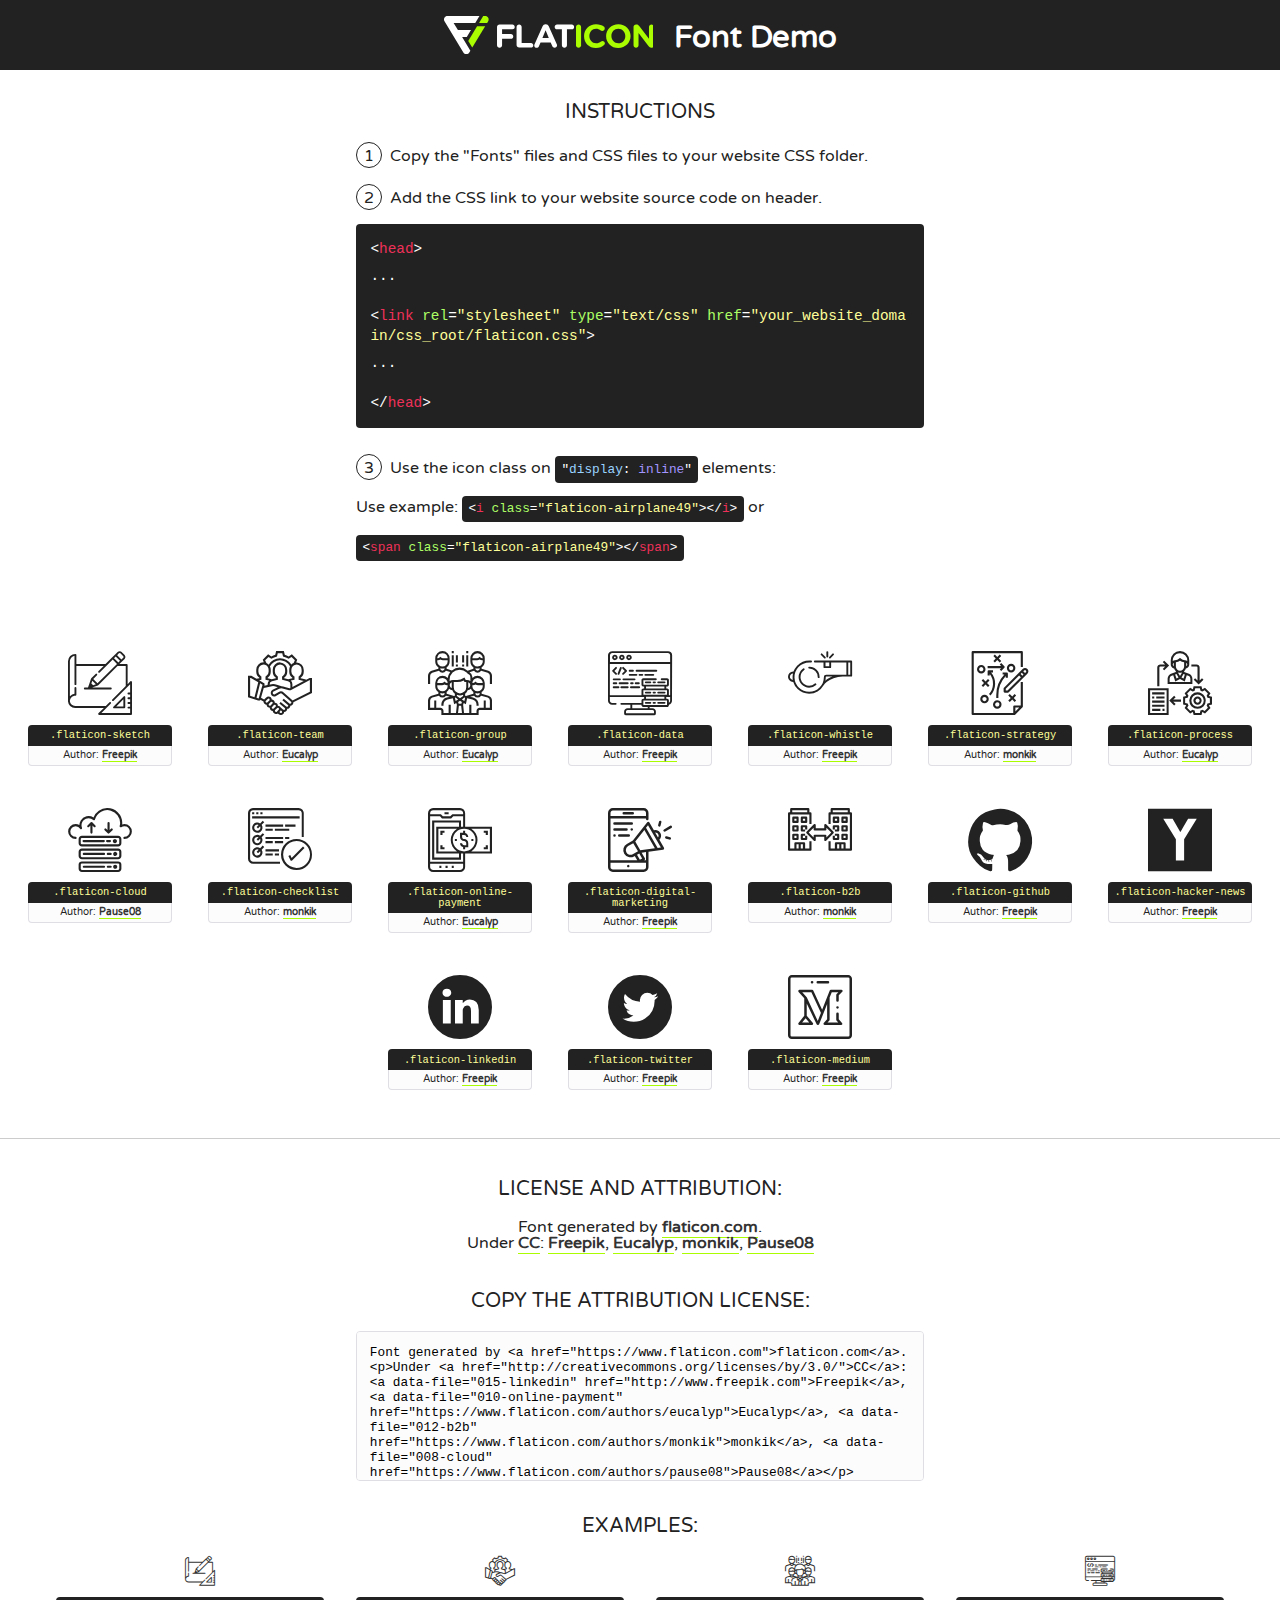
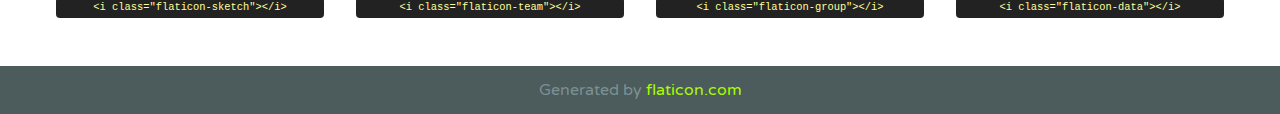
==== assets/css/flaticon.html @ 8e092d2d "initial commit" ====
<!DOCTYPE html>
<!--
  Flaticon icon font: Flaticon
  Creation date: 05/05/2019 07:32
-->
<html>
<!DOCTYPE html>
<html>

<head>
    <title>Flaticon WebFont</title>
    <link href="http://fonts.googleapis.com/css?family=Varela+Round" rel="stylesheet" type="text/css" />
    <link rel="stylesheet" type="text/css" href="flaticon.css">
    <meta charset="UTF-8">
    <style>
    html, body, div, span, applet, object, iframe,
    h1, h2, h3, h4, h5, h6, p, blockquote, pre,
    a, abbr, acronym, address, big, cite, code,
    del, dfn, em, img, ins, kbd, q, s, samp,
    small, strike, strong, sub, sup, tt, var,
    b, u, i, center,
    dl, dt, dd, ol, ul, li,
    fieldset, form, label, legend,
    table, caption, tbody, tfoot, thead, tr, th, td,
    article, aside, canvas, details, embed, 
    figure, figcaption, footer, header, hgroup, 
    menu, nav, output, ruby, section, summary,
    time, mark, audio, video {
        margin: 0;
        padding: 0;
        border: 0;
        font-size: 100%;
        font: inherit;
        vertical-align: baseline;
    }
    /* HTML5 display-role reset for older browsers */
    article, aside, details, figcaption, figure, 
    footer, header, hgroup, menu, nav, section {
        display: block;
    }
    body {
        line-height: 1;
    }
    ol, ul {
        list-style: none;
    }
    blockquote, q {
        quotes: none;
    }
    blockquote:before, blockquote:after,
    q:before, q:after {
        content: '';
        content: none;
    }
    table {
        border-collapse: collapse;
        border-spacing: 0;
    }
    body {
        font-family: 'Varela Round', Helvetica, Arial, sans-serif;
        font-size: 16px;
        color: #222;
    }
    a {
        color: #333;
        border-bottom: 1px solid #a9fd00;
        font-weight: bold;
        text-decoration: none;
    }
    * {
        -moz-box-sizing: border-box;
        -webkit-box-sizing: border-box;
        box-sizing: border-box;
        margin: 0;
        padding: 0;
    }
    [class^="flaticon-"]:before, [class*=" flaticon-"]:before, [class^="flaticon-"]:after, [class*=" flaticon-"]:after {
        font-family: Flaticon;
        font-size: 30px;
        font-style: normal;
        margin-left: 20px;
        color: #333;
    }
    .wrapper {
        max-width: 600px;
        margin: auto;
        padding: 0 1em;
    }
    .title {
        font-size: 1.25em;
        text-align: center;
        margin-bottom: 1em;
        text-transform: uppercase;
    }
    header {
        text-align: center;
        background-color: #222;
        color: #fff;
        padding: 1em;
    }
    header .logo {
        width: 210px;
        height: 38px;
        display: inline-block;
        vertical-align: middle;
        margin-right: 1em;
        border: none;
    }
    header strong {
        font-size: 1.95em;
        font-weight: bold;
        vertical-align: middle;
        margin-top: 5px;
        display: inline-block;
    }
    .demo {
        margin: 2em auto;
        line-height: 1.25em;
    }
    .demo ul li {
        margin-bottom: 1em;
    }
    .demo ul li .num {
        color: #222;
        border-radius: 20px;
        display: inline-block;
        width: 26px;
        padding: 3px;
        height: 26px;
        text-align: center;
        margin-right: 0.5em;
        border: 1px solid #222;
    }
    .demo ul li code {
        background-color: #222;
        border-radius: 4px;
        padding: 0.25em 0.5em;
        display: inline-block;
        color: #fff;
        font-family: Consolas,Monaco,Lucida Console,Liberation Mono,DejaVu Sans Mono,Bitstream Vera Sans Mono,Courier New, monospace;
        font-weight: lighter;
        margin-top: 1em;
        font-size: 0.8em;
        word-break: break-all;
    }
    .demo ul li code.big {
        padding: 1em;
        font-size: 0.9em;
    }
    .demo ul li code .red {
        color: #EF3159;
    }
    .demo ul li code .green {
        color: #ACFF65;
    }
    .demo ul li code .yellow {
        color: #FFFF99;
    }
    .demo ul li code .blue {
        color: #99D3FF;
    }
    .demo ul li code .purple {
        color: #A295FF;
    }
    .demo ul li code .dots {
        margin-top: 0.5em;
        display: block;
    }
    #glyphs {
        border-bottom: 1px solid #ccc;
        padding: 2em 0;
        text-align: center;
    }
    .glyph {
        display: inline-block;
        width: 9em;
        margin: 1em;
        text-align: center;
        vertical-align: top;
        background: #FFF;
    }
    .glyph .glyph-icon {
        padding: 10px;
        display: block;
        font-family:"Flaticon";
        font-size: 64px;
        line-height: 1;
    }
    .glyph .glyph-icon:before {
        font-size: 64px;
        color: #222;
        margin-left: 0;
    }
    .class-name {
        font-size: 0.65em;
        background-color: #222;
        color: #fff;
        border-radius: 4px 4px 0 0;
        padding: 0.5em;
        color: #FFFF99;
        font-family: Consolas,Monaco,Lucida Console,Liberation Mono,DejaVu Sans Mono,Bitstream Vera Sans Mono,Courier New, monospace;
    }
    .author-name {
        font-size: 0.6em;
        background-color: #fcfcfd;
        border: 1px solid #DEDEE4;
        border-top: 0;
        border-radius: 0 0 4px 4px;
        padding: 0.5em;
    }
    .class-name:last-child {
        font-size: 10px;
        color:#888;
    }
    .class-name:last-child a {
        font-size: 10px;
        color:#555;
    }
    .class-name:last-child a:hover {
        color:#a9fd00;
    }
    .glyph > input {
        display: block;
        width: 100px;
        margin: 5px auto;
        text-align: center;
        font-size: 12px;
        cursor: text;
    }
    .glyph > input.icon-input {
        font-family:"Flaticon";
        font-size: 16px;
        margin-bottom: 10px;
    }
    .attribution .title {
        margin-top: 2em;
    }
    .attribution textarea {
        background-color: #fcfcfd;
        padding: 1em;
        border: none;
        box-shadow: none;
        border: 1px solid #DEDEE4;
        border-radius: 4px;
        resize: none;
        width: 100%;
        height: 150px;
        font-size: 0.8em;
        font-family: Consolas,Monaco,Lucida Console,Liberation Mono,DejaVu Sans Mono,Bitstream Vera Sans Mono,Courier New, monospace;
        -webkit-appearance: none;
    }
    .iconsuse {
        margin: 2em auto;
        text-align: center;
        max-width: 1200px;
    }
    .iconsuse:after {
        content: '';
        display: table;
        clear: both;
    }
    .iconsuse .image {
        float: left;
        width: 25%;
        padding: 0 1em;
    }
    .iconsuse .image p {
        margin-bottom: 1em;
    }
    .iconsuse .image span {
        display: block;
        font-size: 0.65em;
        background-color: #222;
        color: #fff;
        border-radius: 4px;
        padding: 0.5em;
        color: #FFFF99;
        margin-top: 1em;
        font-family: Consolas,Monaco,Lucida Console,Liberation Mono,DejaVu Sans Mono,Bitstream Vera Sans Mono,Courier New, monospace;
    }
    #footer {
        text-align: center;
        background-color: #4C5B5C;
        color: #7c9192;
        padding: 1em;
    }
    #footer a {
        border: none;
        color: #a9fd00;
        font-weight: normal;
    }
    @media (max-width: 960px) {
        .iconsuse .image {
            width: 50%;
        }
    }
    @media (max-width: 560px) {
        .iconsuse .image {
            width: 100%;
        }
    }
    </style>
</head>

<body class="characters-off">

    <header>
        <a href="https://www.flaticon.com" target="_blank" class="logo">
            <svg version="1.1" xmlns="http://www.w3.org/2000/svg" xmlns:xlink="http://www.w3.org/1999/xlink" xmlns:a="http://ns.adobe.com/AdobeSVGViewerExtensions/3.0/" viewBox="0 0 560.875 102.036" enable-background="new 0 0 560.875 102.036" xml:space="preserve">
                <defs>
                </defs>
                <g>
                    <g class="letters">
                        <path fill="#ffffff" d="M141.596,29.675c0-3.777,2.985-6.767,6.764-6.767h34.438c3.426,0,6.15,2.728,6.15,6.15
                        c0,3.43-2.724,6.149-6.15,6.149h-27.674v13.091h23.719c3.429,0,6.151,2.724,6.151,6.15c0,3.43-2.723,6.149-6.151,6.149h-23.719
                        v17.574c0,3.773-2.986,6.761-6.764,6.761c-3.779,0-6.764-2.989-6.764-6.761V29.675z"></path>
                        <path fill="#ffffff" d="M193.844,29.149c0-3.781,2.985-6.767,6.764-6.767c3.776,0,6.763,2.985,6.763,6.767v42.957h25.039
                        c3.426,0,6.149,2.726,6.149,6.153c0,3.425-2.723,6.15-6.149,6.15h-31.802c-3.779,0-6.764-2.986-6.764-6.768V29.149z"></path>
                        <path fill="#ffffff" d="M241.891,75.71l21.438-48.407c1.492-3.341,4.215-5.357,7.906-5.357h0.792
                        c3.686,0,6.323,2.017,7.815,5.357l21.439,48.407c0.436,0.967,0.701,1.845,0.701,2.723c0,3.602-2.809,6.501-6.414,6.501
                        c-3.161,0-5.269-1.845-6.499-4.655l-4.132-9.661h-27.059l-4.301,10.102c-1.144,2.631-3.426,4.214-6.237,4.214
                        c-3.517,0-6.24-2.81-6.24-6.325C241.1,77.64,241.451,76.677,241.891,75.71z M279.932,58.666l-8.521-20.297l-8.526,20.297H279.932
                        z"></path>
                        <path fill="#ffffff" d="M314.864,35.387H301.86c-3.429,0-6.239-2.813-6.239-6.238c0-3.429,2.811-6.24,6.239-6.24h39.533
                        c3.426,0,6.237,2.811,6.237,6.24c0,3.425-2.811,6.238-6.237,6.238h-13.001v42.785c0,3.773-2.99,6.761-6.764,6.761
                        c-3.779,0-6.764-2.989-6.764-6.761V35.387z"></path>
                        <path fill="#A9FD00" d="M352.615,29.149c0-3.781,2.985-6.767,6.767-6.767c3.774,0,6.761,2.985,6.761,6.767v49.024
                        c0,3.773-2.987,6.761-6.761,6.761c-3.781,0-6.767-2.989-6.767-6.761V29.149z"></path>
                        <path fill="#A9FD00" d="M374.132,53.836v-0.179c0-17.481,13.178-31.801,32.065-31.801c9.22,0,15.459,2.458,20.557,6.238
                        c1.402,1.054,2.637,2.985,2.637,5.357c0,3.692-2.985,6.59-6.681,6.59c-1.845,0-3.071-0.702-4.044-1.319
                        c-3.776-2.813-7.729-4.393-12.562-4.393c-10.364,0-17.831,8.611-17.831,19.154v0.173c0,10.542,7.291,19.329,17.831,19.329
                        c5.715,0,9.492-1.756,13.359-4.834c1.049-0.874,2.458-1.491,4.039-1.491c3.429,0,6.325,2.813,6.325,6.236
                        c0,2.106-1.056,3.78-2.282,4.834c-5.539,4.834-12.036,7.733-21.878,7.733C387.572,85.464,374.132,71.493,374.132,53.836z"></path>
                        <path fill="#A9FD00" d="M433.009,53.836v-0.179c0-17.481,13.79-31.801,32.766-31.801c18.981,0,32.592,14.143,32.592,31.628v0.173
                        c0,17.483-13.785,31.807-32.769,31.807C446.625,85.464,433.009,71.32,433.009,53.836z M484.224,53.836v-0.179
                        c0-10.539-7.725-19.326-18.626-19.326c-10.893,0-18.449,8.611-18.449,19.154v0.173c0,10.542,7.73,19.329,18.626,19.329
                        C476.676,72.986,484.224,64.378,484.224,53.836z"></path>
                        <path fill="#A9FD00" d="M506.233,29.321c0-3.774,2.99-6.763,6.767-6.763h1.401c3.252,0,5.183,1.583,7.029,3.953l26.093,34.265
                        V29.059c0-3.692,2.99-6.677,6.681-6.677c3.683,0,6.671,2.985,6.671,6.677v48.934c0,3.78-2.987,6.765-6.764,6.765h-0.436
                        c-3.257,0-5.188-1.581-7.034-3.953l-27.056-35.492v32.944c0,3.687-2.985,6.676-6.678,6.676c-3.683,0-6.673-2.989-6.673-6.676
                        V29.321z"></path>
                    </g>
                    <g class="insignia">
                        <path fill="#ffffff" d="M48.372,56.137h12.517l11.156-18.537H37.186L25.688,18.539h57.825L94.668,0H9.271
                        C5.925,0,2.842,1.801,1.198,4.716c-1.644,2.907-1.593,6.482,0.134,9.343l50.38,83.501c1.678,2.781,4.689,4.476,7.938,4.476
                        c3.246,0,6.257-1.695,7.935-4.476l2.898-4.804L48.372,56.137z"></path>
                        <g class="i">
                            <path fill="#A9FD00" d="M93.575,18.539h0.031v0.004l21.652,0.004l2.705-4.488c1.727-2.861,1.778-6.436,0.133-9.343
                            C116.454,1.801,113.371,0,110.026,0h-5.294L93.575,18.539z"></path>
                            <polygon fill="#A9FD00" points="88.291,27.356 64.725,66.486 75.519,84.404 109.942,27.356"></polygon>
                        </g>
                    </g>
                </g>
            </svg>
        </a>
        <strong>Font Demo</strong>
    </header>


    <section class="demo wrapper">

        <p class="title">Instructions</p>

        <ul>
            <li>
                <span class="num">1</span>Copy the "Fonts" files and CSS files to your website CSS folder.
            </li>
            <li>
                <span class="num">2</span>Add the CSS link to your website source code on header.
                <code class="big">
                    &lt;<span class="red">head</span>&gt;
                    <br/><span class="dots">...</span>
                    <br/>&lt;<span class="red">link</span> <span class="green">rel</span>=<span class="yellow">"stylesheet"</span> <span class="green">type</span>=<span class="yellow">"text/css"</span> <span class="green">href</span>=<span class="yellow">"your_website_domain/css_root/flaticon.css"</span>&gt;
                    <br/><span class="dots">...</span>
                    <br/>&lt;/<span class="red">head</span>&gt;
                </code>
            </li>

            <li>
                <p>
                    <span class="num">3</span>Use the icon class on <code>"<span class="blue">display</span>:<span class="purple"> inline</span>"</code> elements:
                    <br />
                    Use example: <code>&lt;<span class="red">i</span> <span class="green">class</span>=<span class="yellow">&quot;flaticon-airplane49&quot;</span>&gt;&lt;/<span class="red">i</span>&gt;</code> or <code>&lt;<span class="red">span</span> <span class="green">class</span>=<span class="yellow">&quot;flaticon-airplane49&quot;</span>&gt;&lt;/<span class="red">span</span>&gt;</code>
            </li>
        </ul>

    </section>




   <section id="glyphs">          
    
      
        <div class="glyph"><div class="glyph-icon flaticon-sketch"></div>
            <div class="class-name">.flaticon-sketch</div>
            <div class="author-name">Author: <a data-file="001-sketch" href="http://www.freepik.com">Freepik</a> </div> 
        </div>        
        
        <div class="glyph"><div class="glyph-icon flaticon-team"></div>
            <div class="class-name">.flaticon-team</div>
            <div class="author-name">Author: <a data-file="002-team" href="https://www.flaticon.com/authors/eucalyp">Eucalyp</a> </div> 
        </div>        
        
        <div class="glyph"><div class="glyph-icon flaticon-group"></div>
            <div class="class-name">.flaticon-group</div>
            <div class="author-name">Author: <a data-file="003-group" href="https://www.flaticon.com/authors/eucalyp">Eucalyp</a> </div> 
        </div>        
        
        <div class="glyph"><div class="glyph-icon flaticon-data"></div>
            <div class="class-name">.flaticon-data</div>
            <div class="author-name">Author: <a data-file="004-data" href="http://www.freepik.com">Freepik</a> </div> 
        </div>        
        
        <div class="glyph"><div class="glyph-icon flaticon-whistle"></div>
            <div class="class-name">.flaticon-whistle</div>
            <div class="author-name">Author: <a data-file="005-whistle" href="http://www.freepik.com">Freepik</a> </div> 
        </div>        
        
        <div class="glyph"><div class="glyph-icon flaticon-strategy"></div>
            <div class="class-name">.flaticon-strategy</div>
            <div class="author-name">Author: <a data-file="006-strategy" href="https://www.flaticon.com/authors/monkik">monkik</a> </div> 
        </div>        
        
        <div class="glyph"><div class="glyph-icon flaticon-process"></div>
            <div class="class-name">.flaticon-process</div>
            <div class="author-name">Author: <a data-file="007-process" href="https://www.flaticon.com/authors/eucalyp">Eucalyp</a> </div> 
        </div>        
        
        <div class="glyph"><div class="glyph-icon flaticon-cloud"></div>
            <div class="class-name">.flaticon-cloud</div>
            <div class="author-name">Author: <a data-file="008-cloud" href="https://www.flaticon.com/authors/pause08">Pause08</a> </div> 
        </div>        
        
        <div class="glyph"><div class="glyph-icon flaticon-checklist"></div>
            <div class="class-name">.flaticon-checklist</div>
            <div class="author-name">Author: <a data-file="009-checklist" href="https://www.flaticon.com/authors/monkik">monkik</a> </div> 
        </div>        
        
        <div class="glyph"><div class="glyph-icon flaticon-online-payment"></div>
            <div class="class-name">.flaticon-online-payment</div>
            <div class="author-name">Author: <a data-file="010-online-payment" href="https://www.flaticon.com/authors/eucalyp">Eucalyp</a> </div> 
        </div>        
        
        <div class="glyph"><div class="glyph-icon flaticon-digital-marketing"></div>
            <div class="class-name">.flaticon-digital-marketing</div>
            <div class="author-name">Author: <a data-file="011-digital-marketing" href="http://www.freepik.com">Freepik</a> </div> 
        </div>        
        
        <div class="glyph"><div class="glyph-icon flaticon-b2b"></div>
            <div class="class-name">.flaticon-b2b</div>
            <div class="author-name">Author: <a data-file="012-b2b" href="https://www.flaticon.com/authors/monkik">monkik</a> </div> 
        </div>        
        
        <div class="glyph"><div class="glyph-icon flaticon-github"></div>
            <div class="class-name">.flaticon-github</div>
            <div class="author-name">Author: <a data-file="013-github" href="http://www.freepik.com">Freepik</a> </div> 
        </div>        
        
        <div class="glyph"><div class="glyph-icon flaticon-hacker-news"></div>
            <div class="class-name">.flaticon-hacker-news</div>
            <div class="author-name">Author: <a data-file="014-hacker-news" href="http://www.freepik.com">Freepik</a> </div> 
        </div>        
        
        <div class="glyph"><div class="glyph-icon flaticon-linkedin"></div>
            <div class="class-name">.flaticon-linkedin</div>
            <div class="author-name">Author: <a data-file="015-linkedin" href="http://www.freepik.com">Freepik</a> </div> 
        </div>        
        
        <div class="glyph"><div class="glyph-icon flaticon-twitter"></div>
            <div class="class-name">.flaticon-twitter</div>
            <div class="author-name">Author: <a data-file="016-twitter" href="http://www.freepik.com">Freepik</a> </div> 
        </div>        
        
        <div class="glyph"><div class="glyph-icon flaticon-medium"></div>
            <div class="class-name">.flaticon-medium</div>
            <div class="author-name">Author: <a data-file="017-medium" href="http://www.freepik.com">Freepik</a> </div> 
        </div>        
        

    </section>



    <section class="attribution wrapper"   style="text-align:center;">

      <div class="title">License and attribution:</div><div class="attrDiv">Font generated by <a href="https://www.flaticon.com">flaticon.com</a>. <div><p>Under <a href="http://creativecommons.org/licenses/by/3.0/">CC</a>: <a data-file="015-linkedin" href="http://www.freepik.com">Freepik</a>, <a data-file="010-online-payment" href="https://www.flaticon.com/authors/eucalyp">Eucalyp</a>, <a data-file="012-b2b" href="https://www.flaticon.com/authors/monkik">monkik</a>, <a data-file="008-cloud" href="https://www.flaticon.com/authors/pause08">Pause08</a></p>  </div>
      </div>
      <div class="title">Copy the Attribution License:</div>

    <textarea onclick="this.focus();this.select();">Font generated by &lt;a href=&quot;https://www.flaticon.com&quot;&gt;flaticon.com&lt;/a&gt;. <p>Under <a href="http://creativecommons.org/licenses/by/3.0/">CC</a>: <a data-file="015-linkedin" href="http://www.freepik.com">Freepik</a>, <a data-file="010-online-payment" href="https://www.flaticon.com/authors/eucalyp">Eucalyp</a>, <a data-file="012-b2b" href="https://www.flaticon.com/authors/monkik">monkik</a>, <a data-file="008-cloud" href="https://www.flaticon.com/authors/pause08">Pause08</a></p>  
     </textarea>

    </section>

    <section class="iconsuse">

          <div class="title">Examples:</div>            
             
            <div class="image">
                <p>
                    <i class="glyph-icon flaticon-sketch"></i> 
                    <span>&lt;i class=&quot;flaticon-sketch&quot;&gt;&lt;/i&gt;</span>
                </p>
            </div>
            
            <div class="image">
                <p>
                    <i class="glyph-icon flaticon-team"></i> 
                    <span>&lt;i class=&quot;flaticon-team&quot;&gt;&lt;/i&gt;</span>
                </p>
            </div>
            
            <div class="image">
                <p>
                    <i class="glyph-icon flaticon-group"></i> 
                    <span>&lt;i class=&quot;flaticon-group&quot;&gt;&lt;/i&gt;</span>
                </p>
            </div>
            
            <div class="image">
                <p>
                    <i class="glyph-icon flaticon-data"></i> 
                    <span>&lt;i class=&quot;flaticon-data&quot;&gt;&lt;/i&gt;</span>
                </p>
            </div>
                       
        </div>
                            
    </section>

<div id="footer">
    <div>Generated by <a href="https://www.flaticon.com">flaticon.com</a>
    </div>
</div>



</body>
</html>
---- assets/css/flaticon.css ----
/*
  	Flaticon icon font: Flaticon
  	Creation date: 05/05/2019 07:32
  	*/

@font-face {
  font-family: "Flaticon";
  src: url("./Flaticon.eot");
  src: url("./Flaticon.eot?#iefix") format("embedded-opentype"),
       url("./Flaticon.woff2") format("woff2"),
       url("./Flaticon.woff") format("woff"),
       url("./Flaticon.ttf") format("truetype"),
       url("./Flaticon.svg#Flaticon") format("svg");
  font-weight: normal;
  font-style: normal;
}

@media screen and (-webkit-min-device-pixel-ratio:0) {
  @font-face {
    font-family: "Flaticon";
    src: url("./Flaticon.svg#Flaticon") format("svg");
  }
}

[class^="flaticon-"]:before, [class*=" flaticon-"]:before,
[class^="flaticon-"]:after, [class*=" flaticon-"]:after {   
  font-family: Flaticon;
        font-size: 20px;
font-style: normal;
margin-left: 20px;
}

.flaticon-sketch:before { content: "\f100"; }
.flaticon-team:before { content: "\f101"; }
.flaticon-group:before { content: "\f102"; }
.flaticon-data:before { content: "\f103"; }
.flaticon-whistle:before { content: "\f104"; }
.flaticon-strategy:before { content: "\f105"; }
.flaticon-process:before { content: "\f106"; }
.flaticon-cloud:before { content: "\f107"; }
.flaticon-checklist:before { content: "\f108"; }
.flaticon-online-payment:before { content: "\f109"; }
.flaticon-digital-marketing:before { content: "\f10a"; }
.flaticon-b2b:before { content: "\f10b"; }
.flaticon-github:before { content: "\f10c"; }
.flaticon-hacker-news:before { content: "\f10d"; }
.flaticon-linkedin:before { content: "\f10e"; }
.flaticon-twitter:before { content: "\f10f"; }
.flaticon-medium:before { content: "\f110"; }
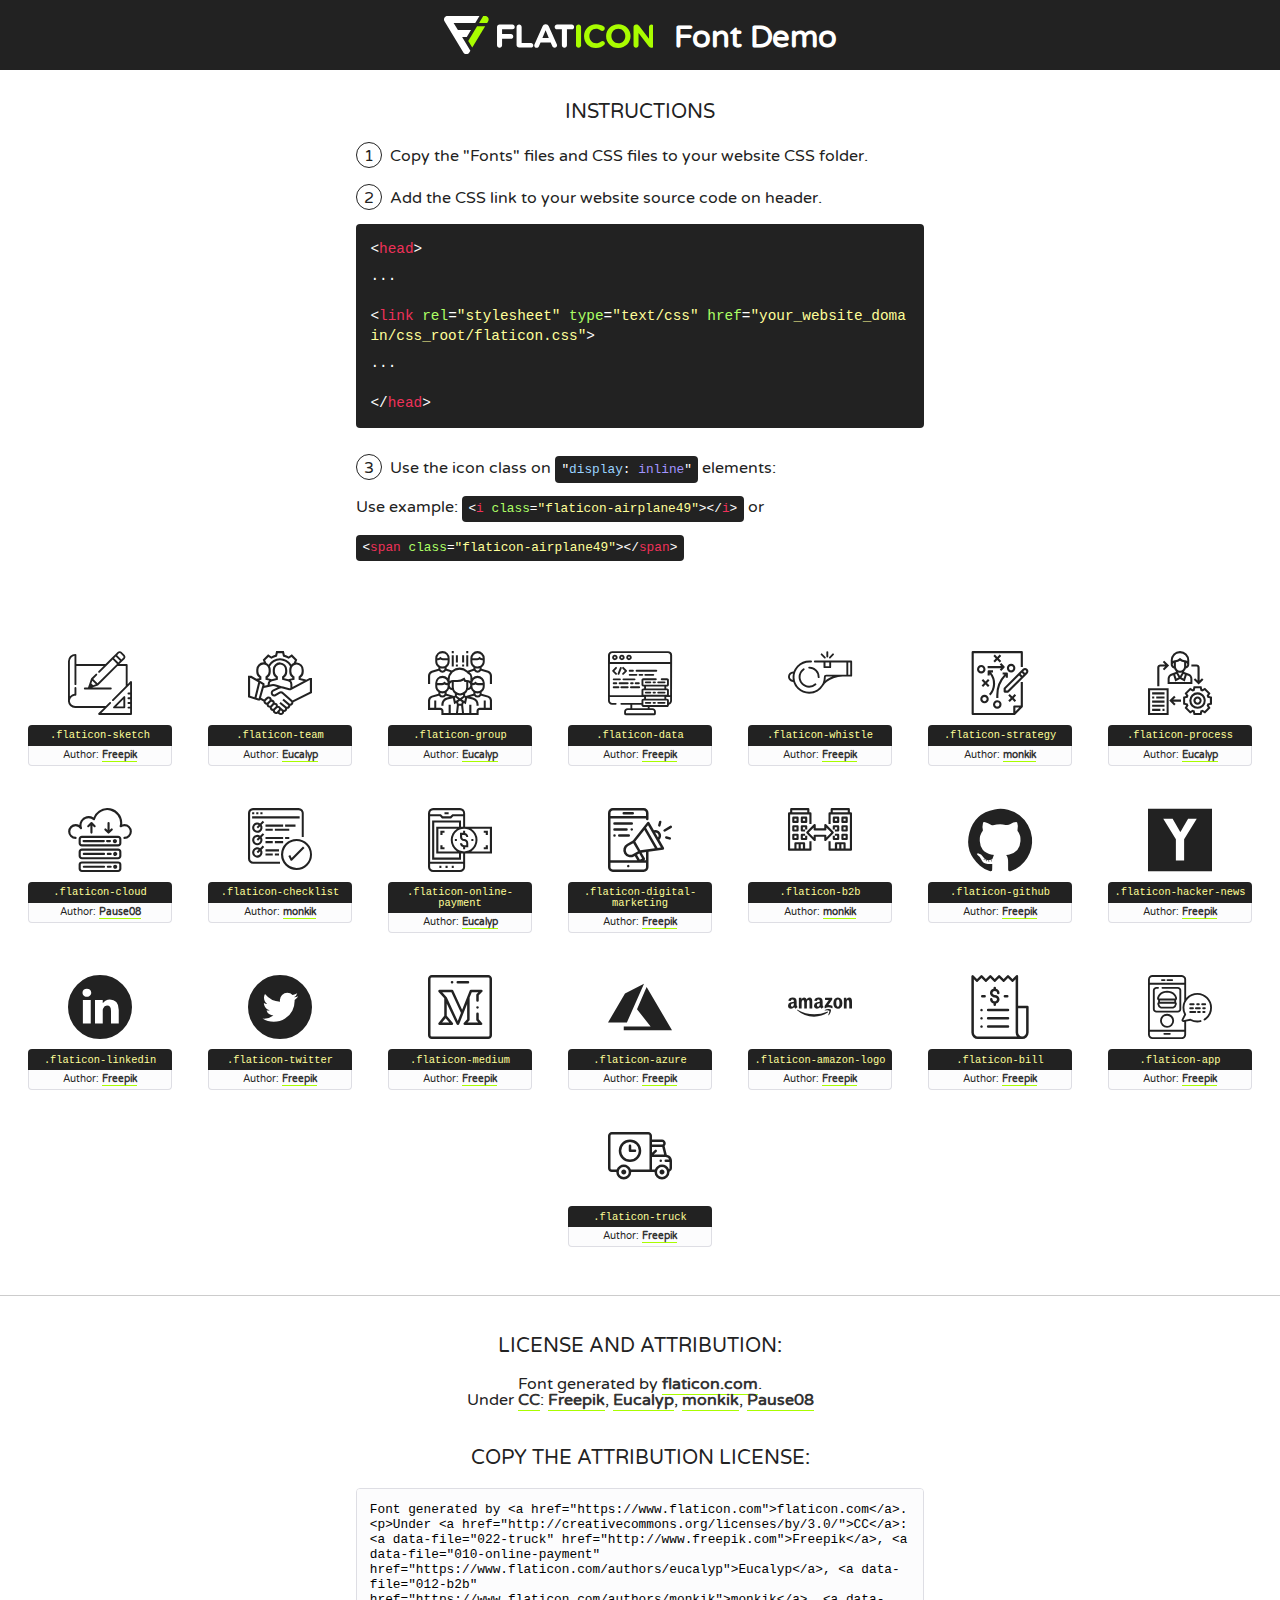
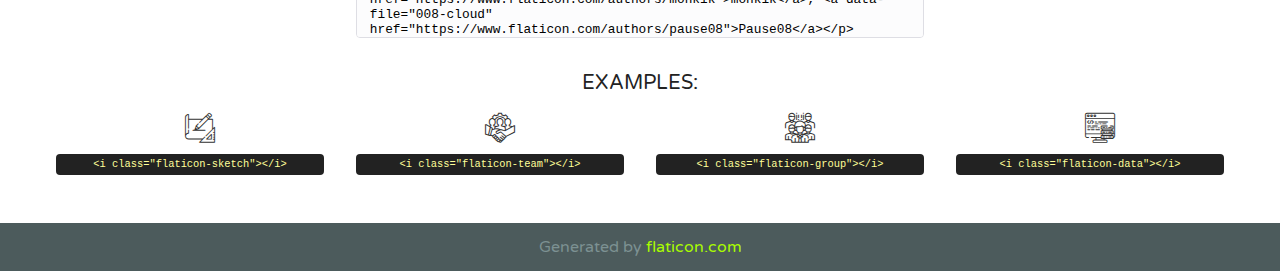
==== commit 1e4630e8: "Add tech carousel" ====
--- a/assets/css/flaticon.html
+++ b/assets/css/flaticon.html
@@ -1,7 +1,7 @@
 <!DOCTYPE html>
 <!--
   Flaticon icon font: Flaticon
-  Creation date: 05/05/2019 07:32
+  Creation date: 05/05/2019 22:06
 -->
 <html>
 <!DOCTYPE html>
@@ -477,6 +477,31 @@
             <div class="author-name">Author: <a data-file="017-medium" href="http://www.freepik.com">Freepik</a> </div> 
         </div>        
         
+        <div class="glyph"><div class="glyph-icon flaticon-azure"></div>
+            <div class="class-name">.flaticon-azure</div>
+            <div class="author-name">Author: <a data-file="018-azure" href="http://www.freepik.com">Freepik</a> </div> 
+        </div>        
+        
+        <div class="glyph"><div class="glyph-icon flaticon-amazon-logo"></div>
+            <div class="class-name">.flaticon-amazon-logo</div>
+            <div class="author-name">Author: <a data-file="019-amazon-logo" href="http://www.freepik.com">Freepik</a> </div> 
+        </div>        
+        
+        <div class="glyph"><div class="glyph-icon flaticon-bill"></div>
+            <div class="class-name">.flaticon-bill</div>
+            <div class="author-name">Author: <a data-file="020-bill" href="http://www.freepik.com">Freepik</a> </div> 
+        </div>        
+        
+        <div class="glyph"><div class="glyph-icon flaticon-app"></div>
+            <div class="class-name">.flaticon-app</div>
+            <div class="author-name">Author: <a data-file="021-app" href="http://www.freepik.com">Freepik</a> </div> 
+        </div>        
+        
+        <div class="glyph"><div class="glyph-icon flaticon-truck"></div>
+            <div class="class-name">.flaticon-truck</div>
+            <div class="author-name">Author: <a data-file="022-truck" href="http://www.freepik.com">Freepik</a> </div> 
+        </div>        
+        
 
     </section>
 
@@ -484,11 +509,11 @@
 
     <section class="attribution wrapper"   style="text-align:center;">
 
-      <div class="title">License and attribution:</div><div class="attrDiv">Font generated by <a href="https://www.flaticon.com">flaticon.com</a>. <div><p>Under <a href="http://creativecommons.org/licenses/by/3.0/">CC</a>: <a data-file="015-linkedin" href="http://www.freepik.com">Freepik</a>, <a data-file="010-online-payment" href="https://www.flaticon.com/authors/eucalyp">Eucalyp</a>, <a data-file="012-b2b" href="https://www.flaticon.com/authors/monkik">monkik</a>, <a data-file="008-cloud" href="https://www.flaticon.com/authors/pause08">Pause08</a></p>  </div>
+      <div class="title">License and attribution:</div><div class="attrDiv">Font generated by <a href="https://www.flaticon.com">flaticon.com</a>. <div><p>Under <a href="http://creativecommons.org/licenses/by/3.0/">CC</a>: <a data-file="022-truck" href="http://www.freepik.com">Freepik</a>, <a data-file="010-online-payment" href="https://www.flaticon.com/authors/eucalyp">Eucalyp</a>, <a data-file="012-b2b" href="https://www.flaticon.com/authors/monkik">monkik</a>, <a data-file="008-cloud" href="https://www.flaticon.com/authors/pause08">Pause08</a></p>  </div>
       </div>
       <div class="title">Copy the Attribution License:</div>
 
-    <textarea onclick="this.focus();this.select();">Font generated by &lt;a href=&quot;https://www.flaticon.com&quot;&gt;flaticon.com&lt;/a&gt;. <p>Under <a href="http://creativecommons.org/licenses/by/3.0/">CC</a>: <a data-file="015-linkedin" href="http://www.freepik.com">Freepik</a>, <a data-file="010-online-payment" href="https://www.flaticon.com/authors/eucalyp">Eucalyp</a>, <a data-file="012-b2b" href="https://www.flaticon.com/authors/monkik">monkik</a>, <a data-file="008-cloud" href="https://www.flaticon.com/authors/pause08">Pause08</a></p>  
+    <textarea onclick="this.focus();this.select();">Font generated by &lt;a href=&quot;https://www.flaticon.com&quot;&gt;flaticon.com&lt;/a&gt;. <p>Under <a href="http://creativecommons.org/licenses/by/3.0/">CC</a>: <a data-file="022-truck" href="http://www.freepik.com">Freepik</a>, <a data-file="010-online-payment" href="https://www.flaticon.com/authors/eucalyp">Eucalyp</a>, <a data-file="012-b2b" href="https://www.flaticon.com/authors/monkik">monkik</a>, <a data-file="008-cloud" href="https://www.flaticon.com/authors/pause08">Pause08</a></p>  
      </textarea>
 
     </section>
--- a/assets/css/flaticon.css
+++ b/assets/css/flaticon.css
@@ -1,6 +1,6 @@
 	/*
   	Flaticon icon font: Flaticon
-  	Creation date: 05/05/2019 07:32
+  	Creation date: 05/05/2019 22:06
   	*/
 
 @font-face {
@@ -46,4 +46,9 @@
 .flaticon-hacker-news:before { content: "\f10d"; }
 .flaticon-linkedin:before { content: "\f10e"; }
 .flaticon-twitter:before { content: "\f10f"; }
-.flaticon-medium:before { content: "\f110"; }+.flaticon-medium:before { content: "\f110"; }
+.flaticon-azure:before { content: "\f111"; }
+.flaticon-amazon-logo:before { content: "\f112"; }
+.flaticon-bill:before { content: "\f113"; }
+.flaticon-app:before { content: "\f114"; }
+.flaticon-truck:before { content: "\f115"; }